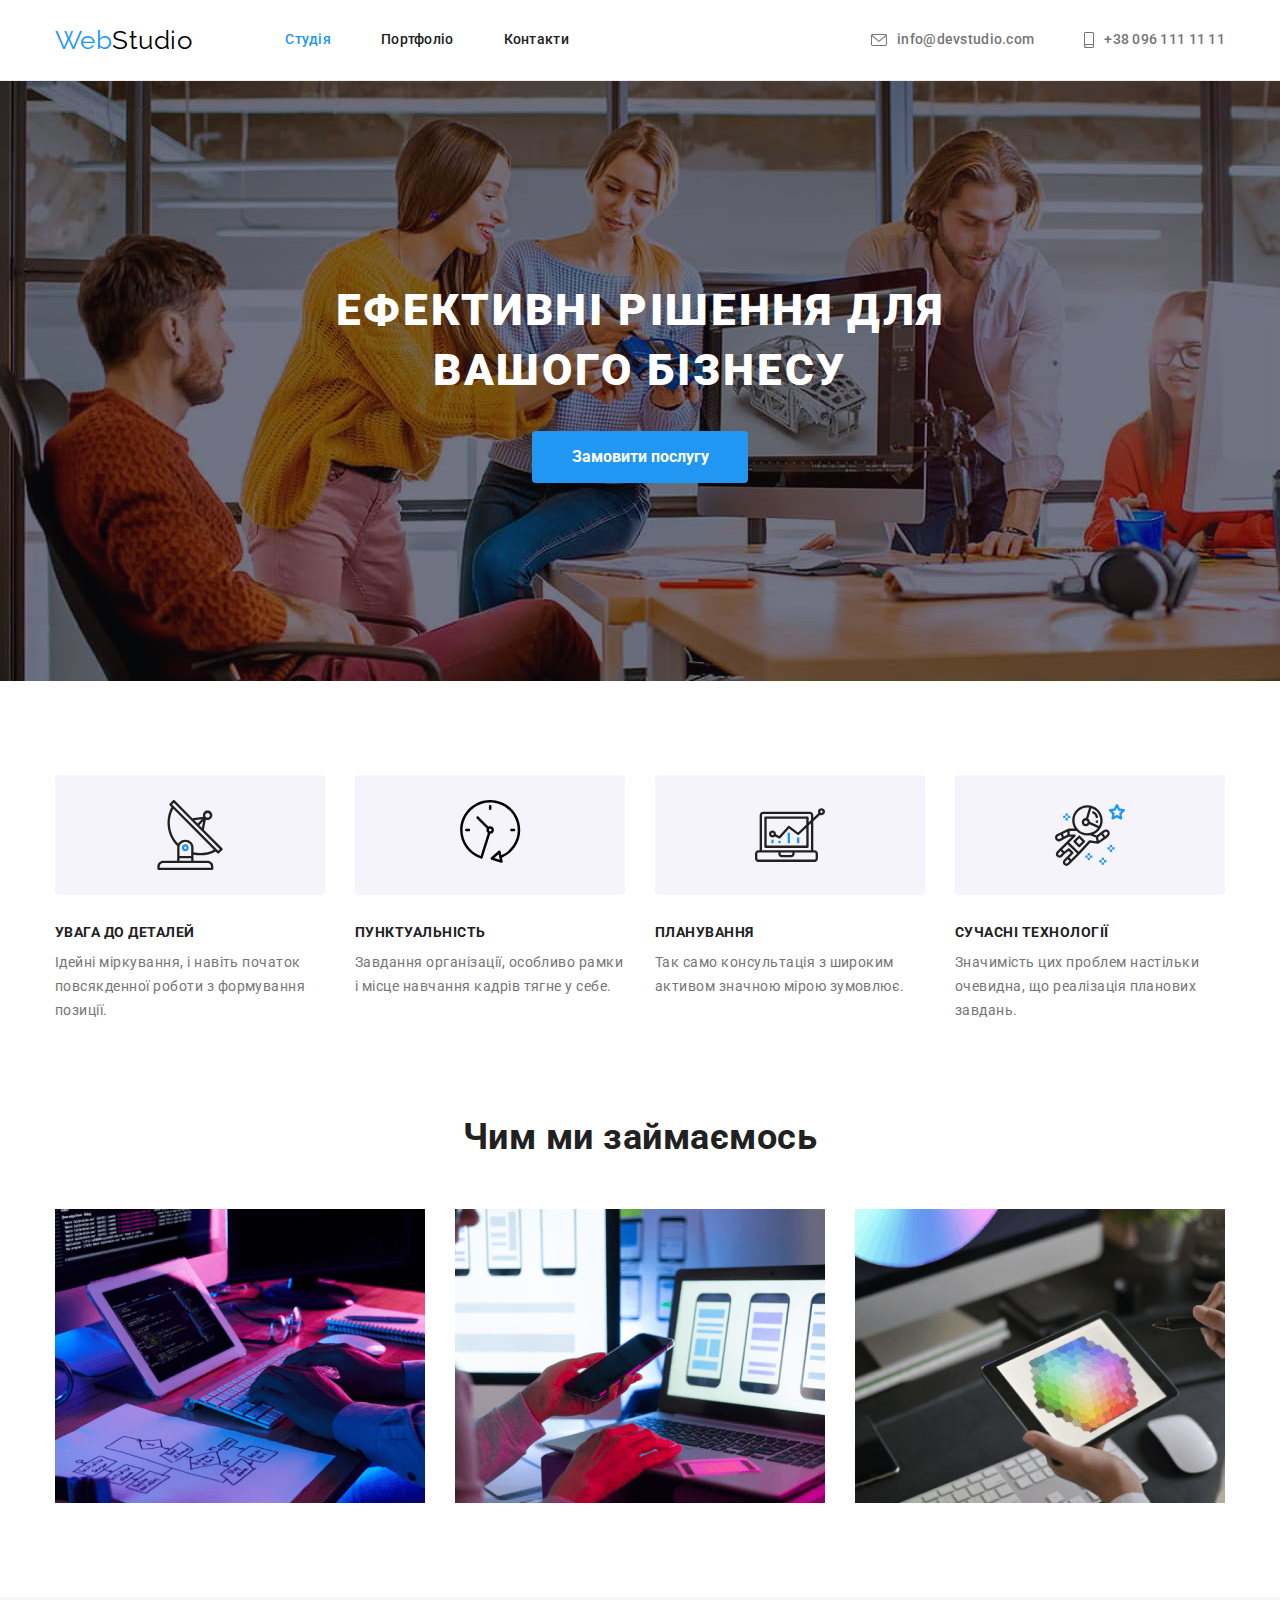
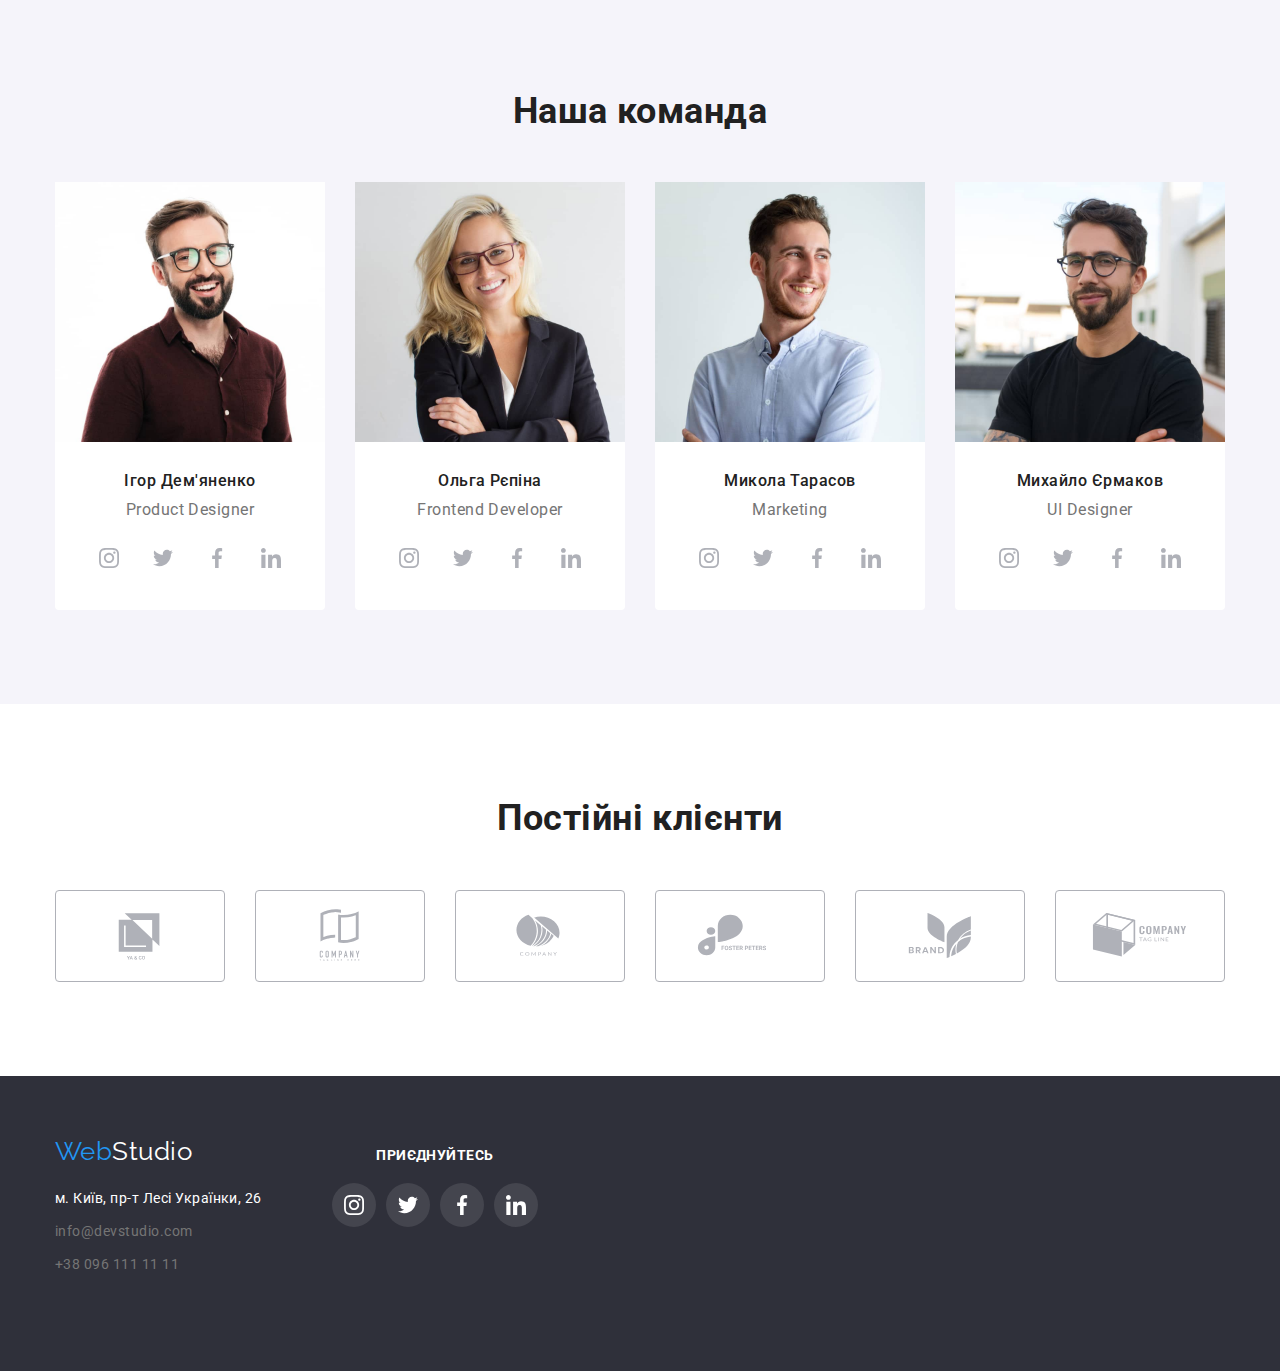
==== index.html @ 3ecb381e "reloaded 4th" ====
<!DOCTYPE html>
<html lang="uk">

  <head>
    <meta charset="UTF-8" />
    <meta name="viewport" content="width=device-width, initial-scale=1.0" />
    <title>Document</title>
    <link rel="preconnect" href="https://fonts.googleapis.com">
    <link rel="preconnect" href="https://fonts.gstatic.com" crossorigin>
    <link
      href="https://fonts.googleapis.com/css2?family=Raleway:wght@700&family=Roboto:wght@400;500;700;900&display=swap"
      rel="stylesheet">

    <link rel="stylesheet"
      href="https://cdnjs.cloudflare.com/ajax/libs/modern-normalize/1.1.0/modern-normalize.min.css">

    <link rel="stylesheet" href="./css/style.css" />
  </head>

  <body>
    <header class="header">
      <div class="container nav-box">
        <a class="logo long-logo" href="./index.html" lang="en">Web<span class="logo-header">Studio</span>
        </a>
        <nav>
          <ul class="site-nav list">
            <li class="site-nav item"><a href="./index.html" class="link current">Cтудія</a></li>
            <li class="site-nav item"><a href="./portfolio.html" class="link">Портфоліо</a></li>
            <li class="site-nav item"><a href="" class="link">Контакти</a></li>
          </ul>
        </nav>
        <ul class="auth-nav list">
          <li class="auth-nav item">
            <a class="link email" href="mailto:info@devstudio.com"> <svg class="mail-us" width="16" height="12">
                <use href="./images/icons.svg#icon-envelope">
                </use>
              </svg>info@devstudio.com</a>
          </li>
          <li class="auth-nav item">
            <a class="link phone" href="tel:+380961111111"> <svg class="call-us" width="10" height="16">
                <use href="./images/icons.svg#icon-smartphone">
                </use>
              </svg>+38 096 111 11 11</a>
          </li>
        </ul>
      </div>
    </header>
    <main>
      <!-- Hero  -->
      <section class="hero background">
        <div class="container hero-box">
          <h1 class="hero-heading">Ефективні рішення для вашого бізнесу</h1>
          <button type="button" class="button">Замовити послугу</button>
        </div>
      </section>
      <!-- Features -->
      <section class="features">
        <div class="container feature-box">
          <h2 class="feature-heading">Наші осболивості</h2>
          <ul class="feature-list list">
            <li class="feature-nav item">
              <div class="feature-icon-item">
                <svg class="feature-icon-logo" lang="en" aria-lable="antenna icon" width="70px" height="70px">
                  <use href="./images/icons.svg#icon-antenna">
                  </use>
                </svg>
              </div>
              <h3 class="feature-title">Увага до деталей</h3>
              <p class="feature-text">
                Ідейні міркування, і навіть початок повсякденної роботи з формування
                позиції.
              </p>
            </li>
            <li class="feature-nav item">
              <div class="feature-icon-item">
                <svg class="feature-icon-logo" lang="en" aria-lable="clock icon" width="70px" height="70px">
                  <use href="./images/icons.svg#icon-clock">
                  </use>
                </svg>
              </div>
              <h3 class="feature-title">Пунктуальність</h3>
              <p class="feature-text">
                Завдання організації, особливо рамки і місце навчання кадрів тягне у
                себе.
              </p>
            </li>
            <li class="feature-nav item">
              <div class="feature-icon-item">
                <svg class="feature-icon-logo" lang="en" aria-lable="diagram icon" width="70px" height="70px">
                  <use href="./images/icons.svg#icon-diagram-1">
                  </use>
                </svg>
              </div>
              <h3 class="feature-title">Планування</h3>
              <p class="feature-text">Так само консультація з широким активом значною мірою зумовлює.</p>
            </li>
            <li class="feature-nav item">
              <div class="feature-icon-item">
                <svg class="feature-icon-logo" lang="en" aria-lable="astranaut icon" width="70px" height="70px">
                  <use href="./images/icons.svg#icon-astronaut">
                  </use>
                </svg>
              </div>
              <h3 class="feature-title">Сучасні технології</h3>
              <p class="feature-text">
                Значимість цих проблем настільки очевидна, що реалізація планових
                завдань.
              </p>
            </li>
          </ul>
        </div>
      </section>
      <!-- Work  -->
      <section class="work">
        <div class="container work-box">
          <h2 class="section-heading">Чим ми займаємось</h2>
          <ul class=" work-list list">
            <li class="item">
              <img src="./images/box_1.jpg" alt="Концепт кодування" width="370" height="294" />
            </li>
            <li class="item">
              <img src="./images/box_2.jpg" alt="Концепт оптимізації" width="370" height="294" />
            </li>
            <li class="item">
              <img src="./images/box_3.jpg" alt="Концепт дизайну" width="370" height="294" />
            </li>
          </ul>
        </div>
      </section>
      <!-- Team  -->
      <section class="team">
        <div class="container team-box">
          <h2 class="section-heading">Наша команда</h2>
          <ul class="section-list list">
            <li class="section-card">
              <img src="./images/img_1.jpg" alt="Ігор Дем'яненко" width="270" height="260" />
              <div class="card-box">
                <h3 class="section-title">Ігор Дем'яненко</h3>
                <p class="section-text" lang="en">Product Designer</p>
                <ul class="social-list list">
                  <li class="social-list-item">
                    <a href="" class="social-list-link">
                      <svg lang="en" aria-lable="instagram icon" class="social-list-icon">
                        <use href="./images/icons.svg#icon-instagram"></use>
                      </svg>
                    </a>
                  </li>
                  <li class="social-list-item">
                    <a href="" class="social-list-link">
                      <svg lang="en" aria-lable="twitter icon" class="social-list-icon">
                        <use href="./images/icons.svg#icon-twitter"></use>
                      </svg>
                    </a>
                  </li>
                  <li class="social-list-item">
                    <a href="" class="social-list-link">
                      <svg lang="en" aria-lable="facebook icon" class="social-list-icon">
                        <use href="./images/icons.svg#icon-facebook"></use>
                      </svg>
                    </a>
                  </li>
                  <li class="social-list-item">
                    <a href="" class="social-list-link">
                      <svg lang="en" aria-lable="linkedin icon" class="social-list-icon">
                        <use href="./images/icons.svg#icon-linkedin"></use>
                      </svg>
                    </a>
                  </li>
                </ul>
              </div>
            </li>
            <li class="section-card">
              <img src="./images/img_2.jpg" alt="Ольга Рєпіна" width="270" height="260" />
              <div class="card-box">
                <h3 class="section-title">Ольга Рєпіна</h3>
                <p class="section-text" lang="en">Frontend Developer</p>
                <ul class="social-list list">
                  <li class="social-list-item">
                    <a href="" class="social-list-link">
                      <svg lang="en" aria-lable="instagram icon" class="social-list-icon">
                        <use href="./images/icons.svg#icon-instagram"></use>
                      </svg>
                    </a>
                  </li>
                  <li class="social-list-item">
                    <a href="" class="social-list-link">
                      <svg lang="en" aria-lable="twitter icon" class="social-list-icon">
                        <use href="./images/icons.svg#icon-twitter"></use>
                      </svg>
                    </a>
                  </li>
                  <li class="social-list-item">
                    <a href="" class="social-list-link">
                      <svg lang="en" aria-lable="facebook icon" class="social-list-icon">
                        <use href="./images/icons.svg#icon-facebook"></use>
                      </svg>
                    </a>
                  </li>
                  <li class="social-list-item">
                    <a href="" class="social-list-link">
                      <svg lang="en" aria-lable="linkedin icon" class="social-list-icon">
                        <use href="./images/icons.svg#icon-linkedin"></use>
                      </svg>
                    </a>
                  </li>
                </ul>
              </div>
            </li>
            <li class="section-card">
              <img src="./images/img_3.jpg " alt="Микола Тарасов" width="270" height="260" />
              <div class="card-box">
                <h3 class="section-title">Микола Тарасов</h3>
                <p class="section-text" lang="en">Marketing</p>
                <ul class="social-list list">
                  <li class="social-list-item">
                    <a href="" class="social-list-link">
                      <svg lang="en" aria-lable="instagram icon" class="social-list-icon">
                        <use href="./images/icons.svg#icon-instagram"></use>
                      </svg>
                    </a>
                  </li>
                  <li class="social-list-item">
                    <a href="" class="social-list-link">
                      <svg lang="en" aria-lable="twitter icon" class="social-list-icon">
                        <use href="./images/icons.svg#icon-twitter"></use>
                      </svg>
                    </a>
                  </li>
                  <li class="social-list-item">
                    <a href="" class="social-list-link">
                      <svg lang="en" aria-lable="facebook icon" class="social-list-icon">
                        <use href="./images/icons.svg#icon-facebook"></use>
                      </svg>
                    </a>
                  </li>
                  <li class="social-list-item">
                    <a href="" class="social-list-link">
                      <svg lang="en" aria-lable="linkedin icon" class="social-list-icon">
                        <use href="./images/icons.svg#icon-linkedin"></use>
                      </svg>
                    </a>
                  </li>
                </ul>
              </div>
            </li>
            <li class="section-card">
              <img src="./images/img_4.jpg" alt="Михайло Єрмаков" width="270" height="260" />
              <div class="card-box">
                <h3 class="section-title">Михайло Єрмаков</h3>
                <p class="section-text" lang="en">UI Designer</p>
                <ul class="social-list list">
                  <li class="social-list-item">
                    <a href="" class="social-list-link">
                      <svg lang="en" aria-lable="instagram icon" class="social-list-icon">
                        <use href="./images/icons.svg#icon-instagram"></use>
                      </svg>
                    </a>
                  </li>
                  <li class="social-list-item">
                    <a href="" class="social-list-link">
                      <svg lang="en" aria-lable="twitter icon" class="social-list-icon">
                        <use href="./images/icons.svg#icon-twitter"></use>
                      </svg>
                    </a>
                  </li>
                  <li class="social-list-item">
                    <a href="" class="social-list-link">
                      <svg lang="en" aria-lable="facebook icon" class="social-list-icon">
                        <use href="./images/icons.svg#icon-facebook"></use>
                      </svg>
                    </a>
                  </li>
                  <li class="social-list-item">
                    <a href="" class="social-list-link">
                      <svg lang="en" aria-lable="linkedin icon" class="social-list-icon">
                        <use href="./images/icons.svg#icon-linkedin"></use>
                      </svg>
                    </a>
                  </li>
                </ul>
              </div>
            </li>
          </ul>
        </div>
      </section>


      <!-- Clients  -->
      <section class="clients clients-box">
        <div class="container">
          <h2 class="section-heading"> Постійні клієнти</h2>
          <ul class="clients-list list">
            <li class="clients-item">
              <a href="" class="clients-link">
                <svg class="clients-logo" lang="en" aria-lable="company-1 icon" width="106" height="60">
                  <use href="./images/icons.svg#icon-client1"></use>
                </svg>
              </a>
            </li>
            <li class="clients-item">
              <a href="" class="clients-link">
                <svg class="clients-logo" lang="en" aria-lable="company-2 icon" width="106" height="60">
                  <use href="./images/icons.svg#icon-client2"></use>
                </svg>
              </a>
            </li>
            <li class="clients-item">
              <a href="" class="clients-link">
                <svg class="clients-logo" lang="en" aria-lable="company-3 icon" width="106" height="60">
                  <use href="./images/icons.svg#icon-client3"></use>
                </svg>
              </a>
            </li>
            <li class="clients-item">
              <a href="" class="clients-link">
                <svg class="clients-logo" lang="en" aria-lable="company-4 icon" width="106" height="60">
                  <use href="./images/icons.svg#icon-client4"></use>
                </svg>
              </a>
            </li>
            <li class="clients-item">
              <a href="" class="clients-link">
                <svg class="clients-logo" lang="en" aria-lable="company-5 icon" width="106" height="60">
                  <use href="./images/icons.svg#icon-client5"></use>
                </svg>
              </a>
            </li>
            <li class="clients-item">
              <a href="" class="clients-link">
                <svg class="clients-logo" lang="en" aria-lable="company-6 icon" width="106" height="60">
                  <use href="./images/icons.svg#icon-client6"></use>
                </svg>
              </a>
            </li>
          </ul>
        </div>
      </section>
    </main>
    <!-- Footer  -->
    <footer class="footer-section">
      <div class="container footer-box">
        <div class="address-box ">
          <a class="logo long-logob" href="./index.html" lang="en">Web<span class="logo-footer">Studio</span></a>
          <address>
            <ul class="footer list">
              <li class="foot-address">
                <a href="https://goo.gl/maps/tjJPvLMSp22ZhGSN8" class="link" target="_blank"
                  rel="noopener nofollow noreferrer">м. Київ, пр-т Лесі Українки, 26</a>
              </li>
              <li class="foot-address">
                <a class="link-email" href="mailto:info@devstudio.com">info@devstudio.com</a>
              </li>
              <li>
                <a class="link-phone" href="tel:+380961111111">+38 096 111 11 11</a>
              </li>
            </ul>
        </div>
        <div class="join">
          <h3 class="join-title">приєднуйтесь</h3>
          <ul class="social-list list">
            <li class="social-list-item">
              <a href="" class="social-list-link">
                <svg lang="en" aria-lable="instagram icon" class="social-list-icon-footer">
                  <use href="./images/icons.svg#icon-instagram"></use>
                </svg>
              </a>
            </li>
            <li class="social-list-item">
              <a href="" class="social-list-link">
                <svg lang="en" aria-lable="twitter icon" class="social-list-icon-footer">
                  <use href="./images/icons.svg#icon-twitter"></use>
                </svg>
              </a>
            </li>
            <li class="social-list-item">
              <a href="" class="social-list-link">
                <svg lang="en" aria-lable="facebook icon" class="social-list-icon-footer">
                  <use href="./images/icons.svg#icon-facebook"></use>
                </svg>
              </a>
            </li>
            <li class="social-list-item">
              <a href="" class="social-list-link">
                <svg lang="en" aria-lable="linkedin icon" class="social-list-icon-footer">
                  <use href="./images/icons.svg#icon-linkedin"></use>
                </svg>
              </a>
            </li>
          </ul>
        </div>
      </div>
      </address>
    </footer>
  </body>

</html>
---- css/style.css ----
:root {
  --main-color-text: #212121;
  --secondary-color-text: #757575;
  --accent-color: #2196f3;
  --white-color: #ffffff;
  --team-background: #f5f4fa;
  --hero-background: #2f303a;
  --port-button: #f5f4fa;
  --primary-font: roboto, sans-serif;
  --header-font: #000000;
  --footer-font: #ffffff;
  --button-hover: #188ce8;
  --social-link: #AFB1B8;
}

body {
  background-color: var(--white-color);
  color: var(--main-color-text);
  font-family: var(--primary-font);
  letter-spacing: 0.03em;
}

/* Default reset */
.list {
  margin: 0;
  padding: 0;
  list-style: none;
}

h1,
h2,
h3 {
  text-align: center;
  margin-top: 0;
  margin-bottom: 0;
}

p {
  margin-top: 0;
  margin-bottom: 0;
}
ul ol {
  margin-top: 0;
  margin-bottom: 0;
  padding-left: 0;
}
button {
  cursor: pointer;
  font-family: inherit;
}
.link {
  text-decoration: none;
}
img {
  display: block;
}
/*\ Default reset \*/

.container {
  width: 1200px;
  padding-left: 15px;
  padding-right: 15px;
  margin-right: auto;
  margin-left: auto;
}

/* header */

.header {
  border-bottom: 1px solid #ececec;
}

.logo {
  text-decoration: none;
  color: var(--accent-color);
  font-family: raleway, sans-serif;
  font-size: 26px;
  line-height: 1.19;
  font-style: normal;
}

.logo-header {
  display: block;
  color: var(--header-font);
}

.long-logo {
  display: flex;
  padding-top: 24px;
  padding-bottom: 24px;
  margin-right: 93px;
}

.logo-footer {
  display: block;
  color: var(--footer-font);
}

.nav-box {
  display: flex;
  align-items: center;
}

/* =========Navigation==========  */

.auth-nav.list {
  display: flex;
  list-style: none;

}

.site-nav.list {
  display: flex;
  gap: 50px;

}

.site-nav .link {
  display: block;
  padding-top: 32px;
  padding-bottom: 32px;

  color: var(--main-color-text);
  font-weight: 500;
  font-size: 14px;
  line-height: 1.14;
  letter-spacing: 0.02em;
}

.link.current {
  color: var(--accent-color);
}



.auth-nav .link {
  display: flex;
  color: var(--secondary-color-text);
  font-weight: 500;
  font-size: 14px;
  line-height: 1.14;
  letter-spacing: 0.02em;
}

.site-nav .link:hover,
.site-nav .link:focus {
  color: var(--accent-color);
}


.auth-nav .link:hover,
.auth-nav .link:focus {
  color: var(--accent-color);
}

.link.email,
.link.phone {
  display: inline-block;
  padding-top: 32px;
  padding-bottom: 32px;
  color: var(--secondary-color-text);
    display: flex;
  align-items: center;
  fill: currentColor;


}

.mail-us,
.call-us {
 margin-right: 10px;
}

.link-email:hover .mail-us,
.link-phone:hover .call-us {
  fill: var(--accent-color);
}





.auth-nav.list {
  display: flex;
  margin-left: auto;
  gap: 50px;
}

.auth-nav.item {
  display: flex;
  align-items:center;
}

/*============= Hero=============  */

.hero {
  background-color: var(--hero-background);
  text-align: center;
  padding-top: 200px;
  padding-bottom: 200px;
}
.hero-box {
  display: block;
  margin-left: auto;
  margin-right: auto;
  width: 700px;
}

/* Overlay  */

.background {
  max-width: 1600px;
  height: 600px;
  margin: 0 auto;
  background-color: var(--hero-background);
  background-image: linear-gradient(rgba(25, 28, 38, 0.2), rgba(25, 28, 38, 0.2)),
    url(../images/hero_bcg.jpg);
  background-repeat: no-repeat;
  background-size: cover;
}

.hero-heading {
  color: var(--white-color);
  font-weight: 900;
  font-size: 44px;
  line-height: 1.36;
  letter-spacing: 0.06em;
  text-transform: uppercase;
  cursor: pointer;

  padding-top: 0px;
  padding-bottom: 0px;
  margin-bottom: 30px;
  margin-top: 0px;
}

.button {
  color: var(--white-color);
  background-color: var(--accent-color);
  font-weight: 700;
  font-size: 16px;
  line-height: 1.87;
  border-radius: 4px;
  padding: 10px 32px;
  display: inline-block;
  min-width: 216px;
  text-align: center;
  border: 1px solid transparent;
}

button:active,
button:hover {
  background-color: #188ce8;
  color: var(--white-color);
}

/* ===========Feature============  */

.features {
  padding-top: 94px;
  padding-bottom: 94px;
}

.feature-box {
  display: flex;
  margin-left: auto;
  margin-right: auto;

  

 
}

.feature-list.list {
  display: flex;
  gap: 30px;
 margin-left: auto;
 margin-right: auto;
}

.feature-heading {
  position: absolute;
  white-space: nowrap;
  width: 1px;
  height: 1px;
  overflow: hidden;
  border: 0;
  padding: 0;
  clip: rect(0 0 0 0);
  clip-path: inset(50%);
}


.feature-title {
  color: var(--main-color-text);
  font-weight: 700;
  font-size: 14px;
  line-height: 1.14;
  text-transform: uppercase;
  text-align: start;
  margin-bottom: 10px;
}

.feature-text {
  font-size: 14px;
  line-height: 1.71;
  color: var(--secondary-color-text);
}


.feature-icon-item {
  display: flex;
  margin-bottom: 30px;
  align-items: center;
  justify-content: center;
  width: 270px;
  height: 120px;
  background-color: var(--team-background);
  border-radius: 4px;
}




/*=========== Work ========== */

.work-list.list {
  display: flex;
  gap: 30px;
}

.work-list.item {
  flex-basis: calc((100%-60px) / 3);
}

.work {
  padding-bottom: 94px;
}
.work-box {
  display: block;
  margin-left: auto;
  margin-right: auto;
}

/*============== Team ============ */

.team {
  background-color: var(--port-button);
  padding-bottom: 94px;
  padding-top: 94px;
}

.team-box {
  margin-left: auto;
  margin-right: auto;
}

.section-card {
  background-color: var(--footer-font);
  cursor: pointer;
  text-align: center;
  border-radius: 0px 0px 4px 4px;
}

.section-card:hover,
.section-card:focus{
  box-shadow: 0px 1px 3px rgba(0, 0, 0, 0.12), 0px 1px 1px rgba(0, 0, 0, 0.14), 0px 2px 1px rgba(0, 0, 0, 0.2);
border-radius: 0px 0px 4px 4px;
}

.section-heading {
  font-weight: 700;
  font-size: 36px;
  line-height: 1.16;
  color: var(--main-color-text);
  margin-bottom: 50px;
}
.section-title {
  font-weight: 500;
  font-size: 16px;
  line-height: 1.18;
  color: var(--main-color-text);
  margin-bottom: 10px;
}
.section-text {
  font-size: 16px;
  line-height: 1.18;
  color: var(--secondary-color-text);
  margin-bottom: 16px;
}
.section-list.list {
  display: flex;
  gap: 30px;
}

.sectiom-card {
  flex-basis: calc((100%-90px) / 4);
}

.card-box {
  padding: 30px;
}

.social-list {
  display: flex;
  justify-content: center;
  column-gap: 10px;


}

.social-list-link {
  display: flex;
  align-items: center;
  justify-content: center;
  width: 44px;
  height: 44px;
  border-radius: 50%;
 
}
.social-list-link:hover,
.social-list-link:focus {
  background-color: var(--accent-color);
}

.social-list-link:hover .social-list-icon,
.social-list-link:focus .social-list-icon {
  fill: var(--white-color);

}



.social-list-icon {
  width: 20px;
  height: 20px;
  fill: var(--social-link);

}

/* ===========Clients =========== */

.clients-box {
   padding-bottom: 94px;
  padding-top: 94px;
}

.clients-list {
  display: flex;
  align-content: center;
  justify-content: center;
   gap: 30px;
}

.clients-link {
  display: flex;
  align-items: center;
  justify-content: center;
  border-radius: 4px;
  border: 1px solid var(--social-link); 
  width: 170px;
  height: 92px;
  color: var(--social-link);
}

.clients-logo {
  fill: currentColor;
  width: 106px;
  height: 60px;

}

.clients-link:hover,
.clients-link:focus {
  border:
  1px solid var(--accent-color);
  color: var(--accent-color);


}



/* =============Footer===========  */


.footer-section {
  background-color: var(--hero-background);
  padding-bottom: 94px;
  padding-top: 60px;
}

.long-logob {
  display: flex;
  margin-bottom: 20px;
}

.container .footer-box {
  display: flex;
  margin-left: auto;
    margin-right: auto;

}
address .link {
  font-style: normal;
  font-weight: 400;
  font-size: 14px;
  line-height: 1.71;
  color: var(--footer-font);
}

address .link-email,
address .link-phone {
  color: var(--secondary-color-text);
  text-decoration: none;
  font-style: normal;
  font-weight: 400;
  font-size: 14px;
  line-height: 1.71;
}

address .link-email:hover,
address .link-phone:hover {
  color: var(--accent-color);
}

.foot-address {
  margin-bottom: 9px;
}




.footer-box {
  display: flex;
  align-items: baseline;
}

.join {
  width: 206px;
  height: 80px;
  margin-left: 70px;
}

.social-list-link {
   border-radius: 50%;
   background: rgba(255, 255, 255, 0.1);;
}

.join-title {
font-weight: 700;
font-size: 14px;
line-height: 16px;
letter-spacing: 0.03em;
text-transform: uppercase;
color: var(--white-color);
margin-bottom: 20px;
}

.social-list-icon-footer{
  fill: var(--white-color);
  width: 20px;
  height: 20px;

}



/* ===========Portfolio============  */

.portfolio-section {
  padding-top: 94px;
  padding-bottom: 94px;
}

.buttons.list {
  display: flex;
  align-items: center;
  justify-content: center;
  gap: 9px;
  margin-bottom: 56px;
}

.portfolio.list {
  display: flex;
  flex-wrap: wrap;
  gap: 30px;
}


.port-card:hover {
  

}

.port-item {
  padding: 20px 24px;
  border-bottom: 1px solid #ececec;
  border-left: 1px solid #ececec;
  border-right: 1px solid #ececec;
}

a {
  text-decoration: none;
}

.port-btn {
  font-weight: 500;
  font-size: 16px;
  line-height: 1.62;
  color: var(--main-color-text);
  background-color: var(--port-button);
  text-align: center;
  border: 1px solid transparent;
  border-radius: 4px;
  display: inline-block;
  padding: 6px 25px;


}
.porthead {
  font-weight: 700;
  font-size: 18px;
  line-height: 2;
  letter-spacing: 0.06em;
  color: var(--main-color-text);
  cursor: pointer;
}

.porthead.link {
  text-align: left;
  margin-bottom: 4px;
}

.port-btn:focus,
.port-btn:hover {
  background-color: #188ce8;
  color: var(--white-color);
  box-shadow: 0px 3px 1px rgba(0, 0, 0, 0.1), 0px 1px 2px rgba(0, 0, 0, 0.08), 0px 2px 2px rgba(0, 0, 0, 0.12);
border-radius: 4px;
}

.portfolio-heading {
  position: absolute;
  white-space: nowrap;
  width: 1px;
  height: 1px;
  overflow: hidden;
  border: 0;
  padding: 0;
  clip: rect(0 0 0 0);
  clip-path: inset(50%);
}

.porttext {
  font-size: 16px;
  line-height: 1.88;
  color: var(--secondary-color-text);
}
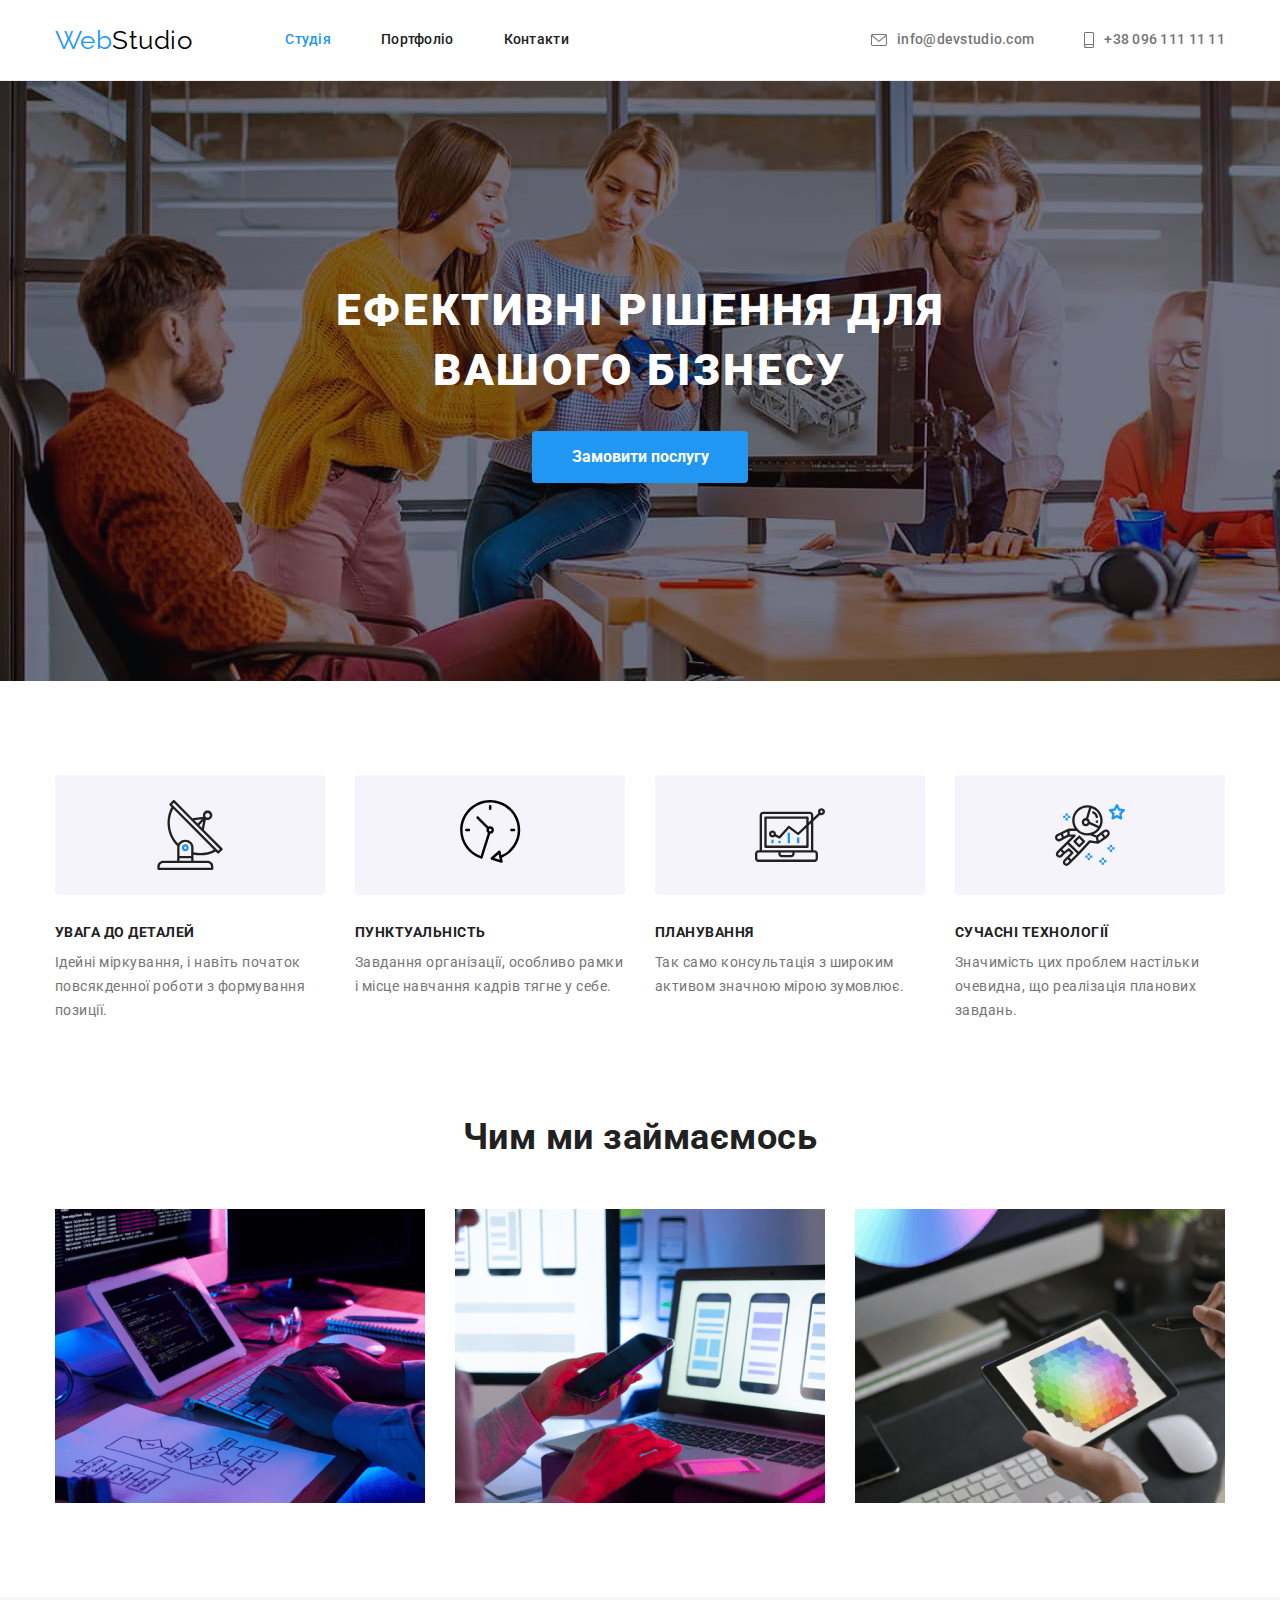
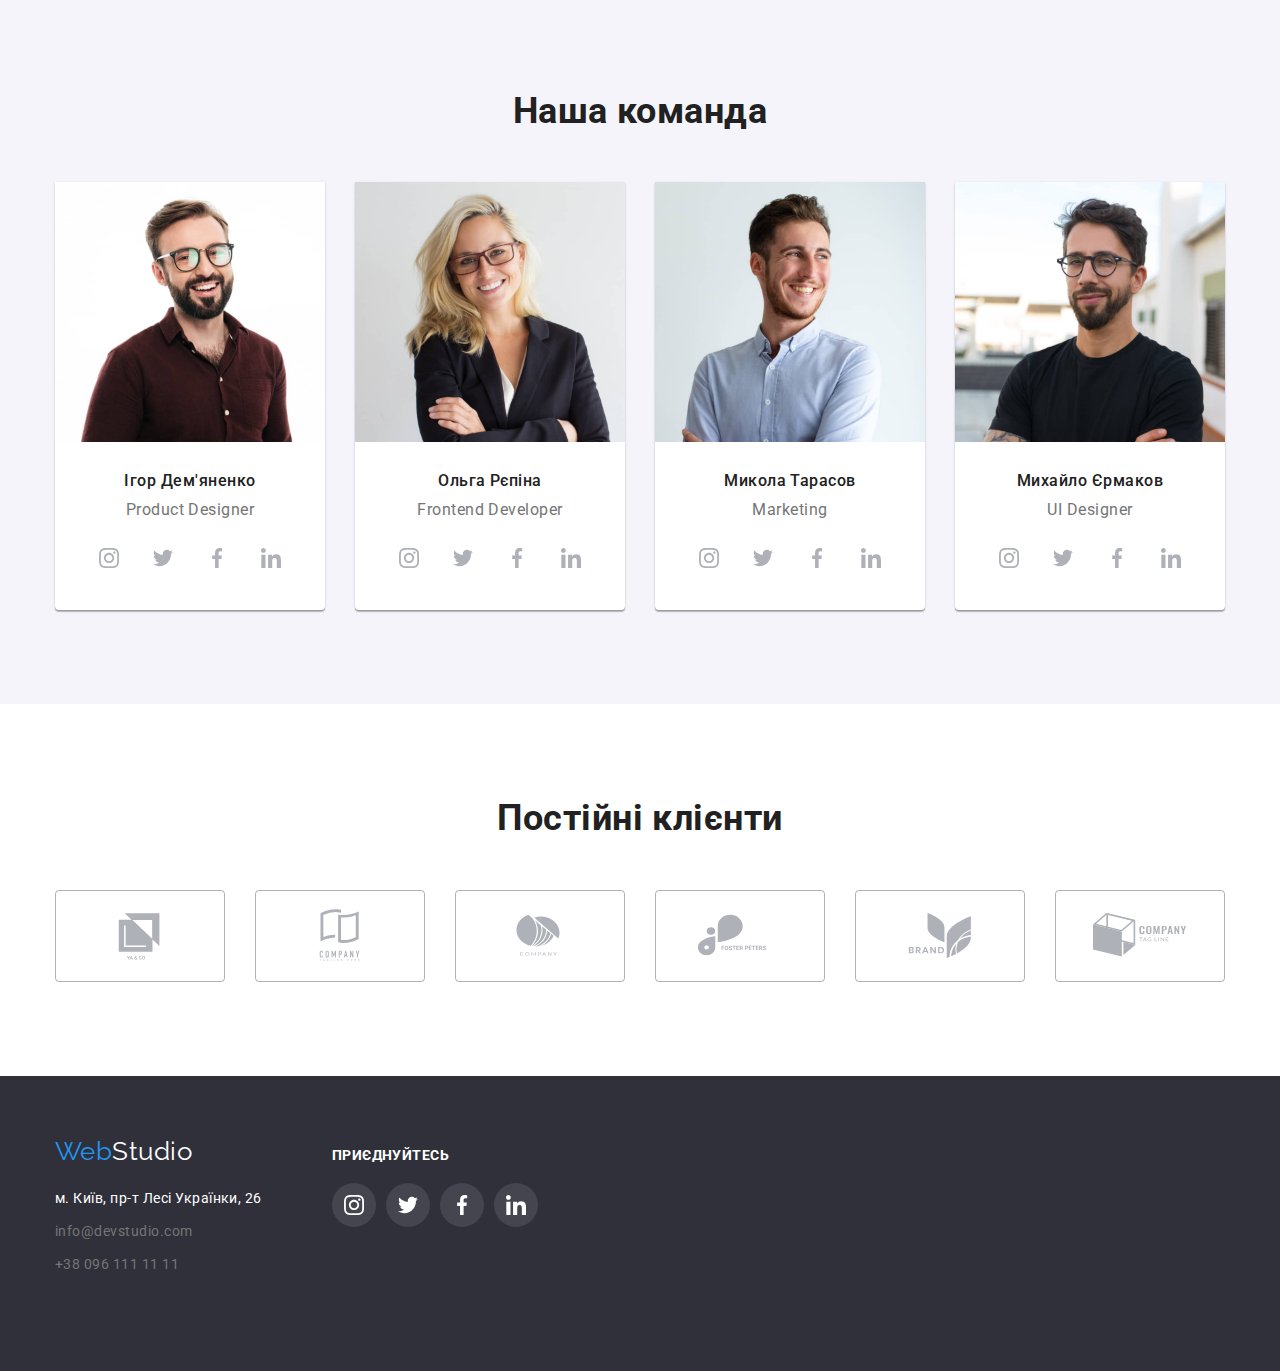
==== commit b950554b: "final before mentor" ====
--- a/index.html
+++ b/index.html
@@ -354,6 +354,7 @@
                 <a class="link-phone" href="tel:+380961111111">+38 096 111 11 11</a>
               </li>
             </ul>
+            </address>
         </div>
         <div class="join">
           <h3 class="join-title">приєднуйтесь</h3>
@@ -389,7 +390,7 @@
           </ul>
         </div>
       </div>
-      </address>
+     
     </footer>
   </body>
 
--- a/css/style.css
+++ b/css/style.css
@@ -20,7 +20,7 @@
   letter-spacing: 0.03em;
 }
 
-/* Default reset */
+/* ==========Default reset=========== */
 .list {
   margin: 0;
   padding: 0;
@@ -54,7 +54,7 @@
 img {
   display: block;
 }
-/*\ Default reset \*/
+/*\============== Default reset============== \*/
 
 .container {
   width: 1200px;
@@ -64,7 +64,7 @@
   margin-left: auto;
 }
 
-/* header */
+/*=================== header ==================*/
 
 .header {
   border-bottom: 1px solid #ececec;
@@ -206,7 +206,7 @@
   width: 700px;
 }
 
-/* Overlay  */
+/* ================Overlay ============= */
 
 .background {
   max-width: 1600px;
@@ -393,8 +393,10 @@
   gap: 30px;
 }
 
-.sectiom-card {
+.section-card {
   flex-basis: calc((100%-90px) / 4);
+   box-shadow: 0px 1px 3px rgba(0, 0, 0, 0.12), 0px 1px 1px rgba(0, 0, 0, 0.14), 0px 2px 1px rgba(0, 0, 0, 0.2);
+border-radius: 0px 0px 4px 4px;
 }
 
 .card-box {
@@ -555,6 +557,7 @@
 text-transform: uppercase;
 color: var(--white-color);
 margin-bottom: 20px;
+text-align: start;
 }
 
 .social-list-icon-footer{
@@ -588,9 +591,15 @@
 }
 
 
-.port-card:hover {
+.port-card:hover,
+.port-card:focus  {
+box-shadow: 0px 1px 1px rgba(0, 0, 0, 0.12), 0px 4px 4px rgba(0, 0, 0, 0.06), 1px 4px 6px rgba(0, 0, 0, 0.16);
   
-
+}
+
+.card:hover, 
+.card:focus {
+  box-shadow: 0px 1px 1px rgba(0, 0, 0, 0.12), 0px 4px 4px rgba(0, 0, 0, 0.06), 1px 4px 6px rgba(0, 0, 0, 0.16);
 }
 
 .port-item {
